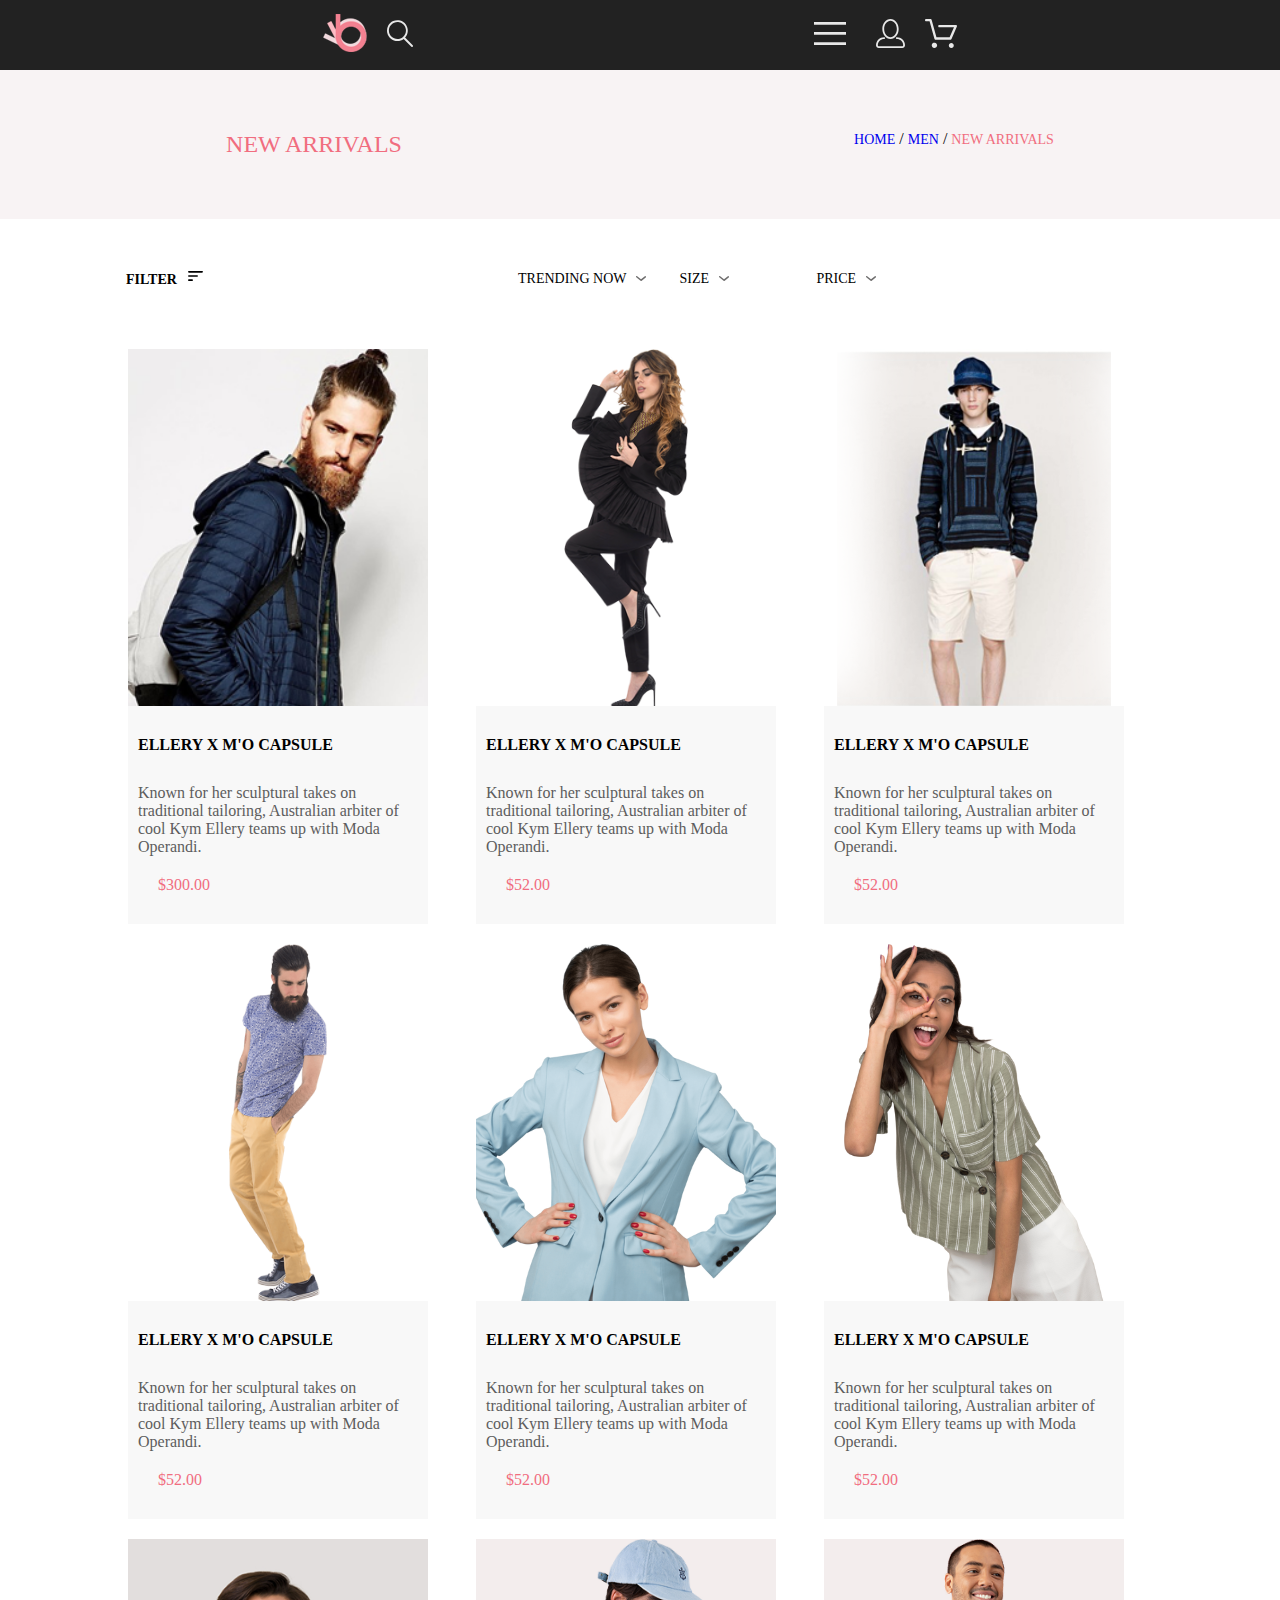
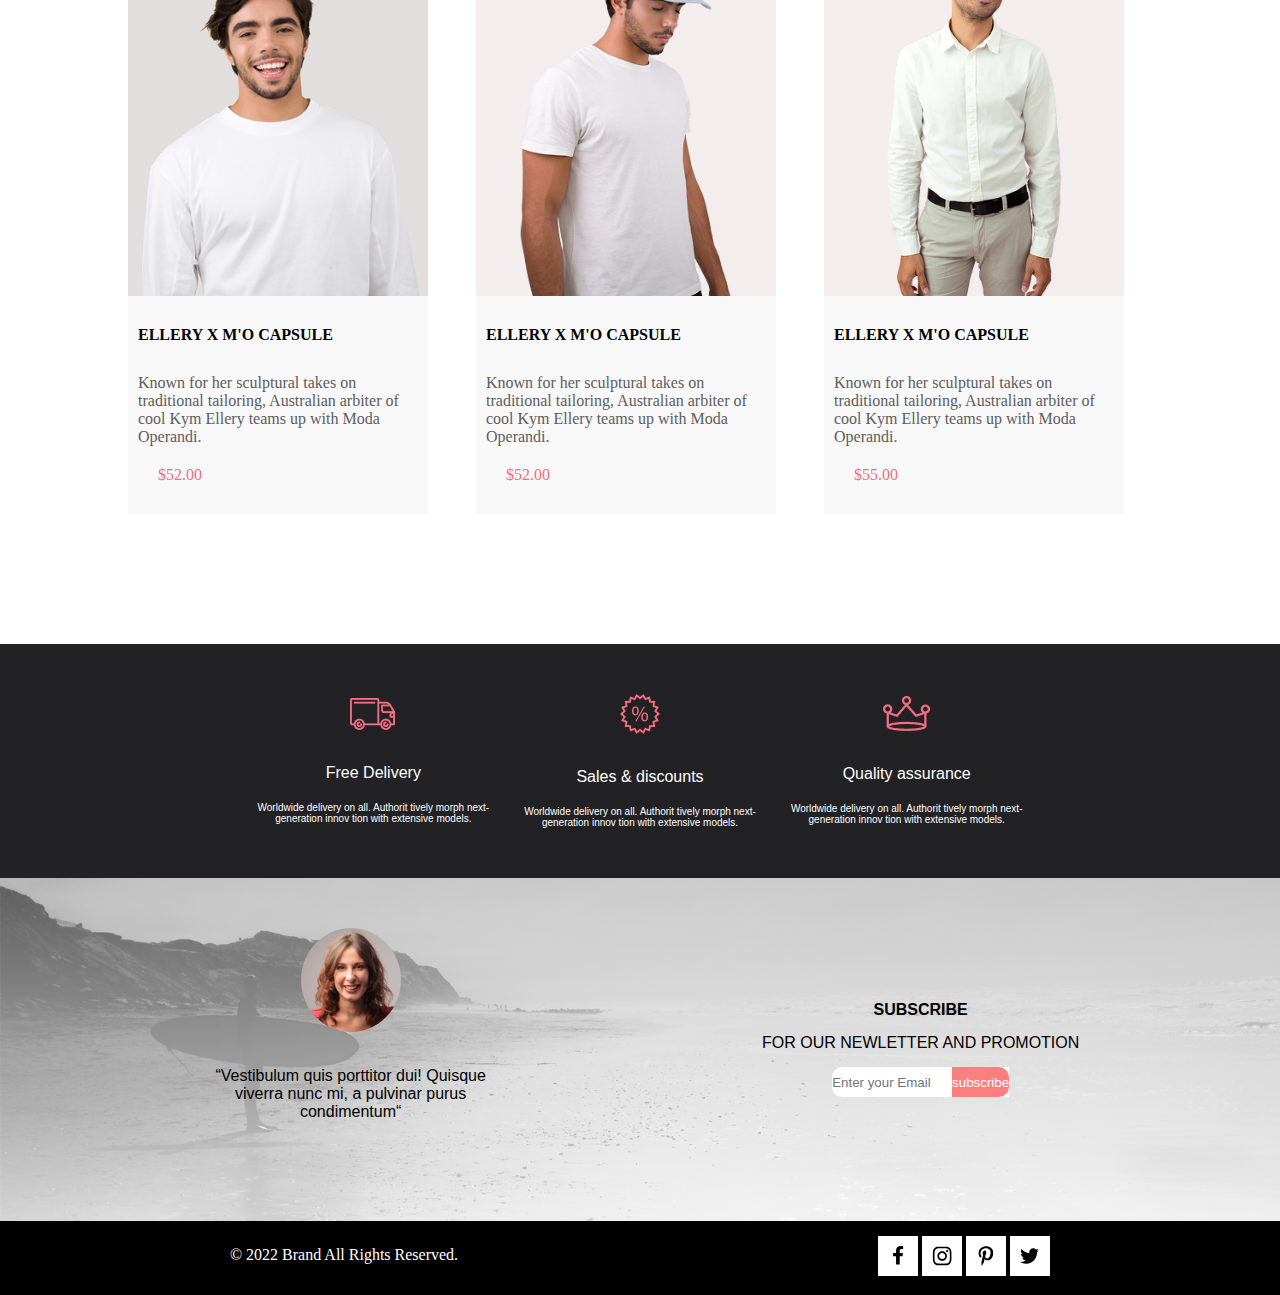
==== kategori.html @ 99291d5a "структурирование + 2 страница" ====
<!DOCTYPE html>
<html lang="en">

<head>
    <meta charset="UTF-8">
    <meta name="viewport" content="width=device-width, initial-scale=1.0">
    <title>kategori</title>
    <link rel="stylesheet" href="./css/kategori.css">
    <link rel="stylesheet" href="./css/style3.css">

</head>

<body>
    <!--  -->
    <header class="header center">
    </header>

    <div class="meny center">
        <div class="meny_left">
            <a href="#"><img src="./img/meny/0.1.png" alt="logotip"></a>
            <a href="#"><img src="./svg/search.svg" alt="search"></a>
        </div>


        <div class="meny_right">
            <!-- выпадающее меню -->
            <button class="dropdown-btn"><img src="./svg/3 -.svg" alt="Меню"></button>
            <div class="dropdown-content">
                <nav class="navbar">
                    <ul class="navbar_nav">
                        <li class="title_nav">MENU</li>
                        <li class="kategori_nav">MAN <ul>
                                <li class="nav_item"><a href="#">Accessories</a></li>
                                <li class="nav_item"><a href="#">Bags</a></li>
                                <li class="nav_item"><a href="#">Denim</a></li>
                                <li class="nav_item"><a href="#">T-Shirts</a></li>
                            </ul>
                        </li>
                        <li class="kategori_nav">WOMAN <ul>
                                <li class="nav_item"><a href="#">Accessories</a></li>
                                <li class="nav_item"><a href="#">Jackets & Coats</a></li>
                                <li class="nav_item"><a href="#">Polos</a></li>
                                <li class="nav_item"><a href="#">T-Shirts</a></li>
                                <li class="nav_item"><a href="#">Shirts</a></li>
                            </ul>
                        </li>
                        <li class="kategori_nav">KIDS <ul>
                                <li class="nav_item"><a href="#">Accessories</a></li>
                                <li class="nav_item"><a href="#">Jackets & Coats</a></li>
                                <li class="nav_item"><a href="#">Polos</a></li>
                                <li class="nav_item"><a href="#">T-Shirts</a></li>
                                <li class="nav_item"><a href="#">Bags</a></li>
                            </ul>
                        </li>
                    </ul>
                </nav>
            </div> <!-- -->
            <a class="tel_hide" href="#"><img src="./svg/man.svg" alt="Man"></a>
            <a class="tel_hide num_sale" href="#"><img src="./svg/kassa.svg" alt="Kassa"></a>
        </div>
    </div>

    <!-- MENY -->
    <!-- head_ -->
    <div class="top-head">
        <h2 class="top-head_heading">NEW ARRIVALS</h2>
        <nav class="bredcrumbs">
            <a href="./index.html" class="bredcrumbs_link">HOME</a><span> /</span>
            <a href="#" class="bredcrumbs_link">MEN</a><span> /</span>
            <a href="#" class="bredcrumbs_link bredcrumbs_link_site ">NEW ARRIVALS</a>
        </nav>
    </div>

    <!--  -->


    <main>
        <article>
            <div class="filter_sort center">
                <details class="filter">
                    <summary class="filter_summary"><span class="filter_heading">FILTER</span> <svg width="15"
                            height="10" viewBox="0 0 15 10" fill="none" xmlns="http://www.w3.org/2000/svg">
                            <path
                                d="M0.833333 10H4.16667C4.625 10 5 9.625 5 9.16667C5 8.70833 4.625 8.33333 4.16667 8.33333H0.833333C0.375 8.33333 0 8.70833 0 9.16667C0 9.625 0.375 10 0.833333 10ZM0 0.833333C0 1.29167 0.375 1.66667 0.833333 1.66667H14.1667C14.625 1.66667 15 1.29167 15 0.833333C15 0.375 14.625 0 14.1667 0H0.833333C0.375 0 0 0.375 0 0.833333ZM0.833333 5.83333H9.16667C9.625 5.83333 10 5.45833 10 5C10 4.54167 9.625 4.16667 9.16667 4.16667H0.833333C0.375 4.16667 0 4.54167 0 5C0 5.45833 0.375 5.83333 0.833333 5.83333Z"
                                fill="#000000" />
                        </svg>
                    </summary>
                    <div class="filter_content">
                        <details open class="filter_item">
                            <summary open class="filter_head">CATEGORY</summary>
                            <div class="filter_link-box">
                                <a href="#" class="filter_link">Accessories</a>
                                <a href="#" class="filter_link">Bags</a>
                                <a href="#" class="filter_link">Denim</a>
                                <a href="#" class="filter_link">Hoodies & Sweatshirts</a>
                                <a href="#" class="filter_link">Jackets & Coats</a>
                                <a href="#" class="filter_link">Polos</a>
                                <a href="#" class="filter_link">Shirts</a>
                                <a href="#" class="filter_link">Shoes</a>
                                <a href="#" class="filter_link">Sweaters & Knits</a>
                                <a href="#" class="filter_link">T-Shirts</a>
                                <a href="#" class="filter_link">Tanks</a>
                            </div>


                        </details>
                        <details class="filter_item">
                            <summary class="filter_head">BRAND</summary>
                            <div class="filter_link-box">
                                <a href="#" class="filter_link">Accessories</a>
                                <a href="#" class="filter_link">Bags</a>
                                <a href="#" class="filter_link">Denim</a>
                                <a href="#" class="filter_link">Hoodies & Sweatshirts</a>
                                <a href="#" class="filter_link">Jackets & Coats</a>
                                <a href="#" class="filter_link">Polos</a>
                                <a href="#" class="filter_link">Shirts</a>
                                <a href="#" class="filter_link">Shoes</a>
                                <a href="#" class="filter_link">Sweaters & Knits</a>
                                <a href="#" class="filter_link">T-Shirts</a>
                                <a href="#" class="filter_link">Tanks</a>
                            </div>


                        </details>


                        <details class="filter_item">
                            <summary class="filter_head">DESIGNER</summary>
                            <div class="filter_link-box">
                                <a href="#" class="filter_link">Accessories</a>
                                <a href="#" class="filter_link">Bags</a>
                                <a href="#" class="filter_link">Denim</a>
                                <a href="#" class="filter_link">Hoodies & Sweatshirts</a>
                                <a href="#" class="filter_link">Jackets & Coats</a>
                                <a href="#" class="filter_link">Polos</a>
                                <a href="#" class="filter_link">Shirts</a>
                                <a href="#" class="filter_link">Shoes</a>
                                <a href="#" class="filter_link">Sweaters & Knits</a>
                                <a href="#" class="filter_link">T-Shirts</a>
                                <a href="#" class="filter_link">Tanks</a>
                            </div>


                        </details>
                </details> 
           
                <details class="sort">
                    <summary class="sort_summary"><span class="sort_heading">TRENDING NOW </span><svg width="11" height="5" viewBox="0 0 11 5" fill="none"
                            xmlns="http://www.w3.org/2000/svg">
                            <path
                                d="M5.00214 5.00214C4.83521 5.00247 4.67343 4.94433 4.54488 4.83782L0.258102 1.2655C0.112196 1.14422 0.0204417 0.969958 0.00302325 0.781035C-0.0143952 0.592112 0.0439493 0.404007 0.165221 0.258101C0.286493 0.112196 0.460759 0.0204417 0.649682 0.00302327C0.838605 -0.0143952 1.02671 0.043949 1.17262 0.165221L5.00214 3.36602L8.83167 0.279536C8.90475 0.220188 8.98884 0.175869 9.0791 0.149125C9.16937 0.122382 9.26403 0.113741 9.35764 0.1237C9.45126 0.133659 9.54198 0.162021 9.6246 0.207156C9.70722 0.252292 9.7801 0.313311 9.83906 0.386705C9.90449 0.460167 9.95405 0.546351 9.98462 0.639855C10.0152 0.733359 10.0261 0.83217 10.0167 0.930097C10.0073 1.02802 9.97784 1.12296 9.93005 1.20895C9.88227 1.29494 9.81723 1.37013 9.73904 1.42982L5.45225 4.88068C5.32002 4.97036 5.16154 5.01312 5.00214 5.00214Z"
                                fill="#6F6E6E" />
                        </svg>
                    </summary>
                </details>
            
            
                <details class="sort size_block">
                    <summary class="sort_summary"><span class="sort_heading">SIZE </span><svg width="11" height="5" viewBox="0 0 11 5" fill="none"
                            xmlns="http://www.w3.org/2000/svg">
                            <path
                                d="M5.00214 5.00214C4.83521 5.00247 4.67343 4.94433 4.54488 4.83782L0.258102 1.2655C0.112196 1.14422 0.0204417 0.969958 0.00302325 0.781035C-0.0143952 0.592112 0.0439493 0.404007 0.165221 0.258101C0.286493 0.112196 0.460759 0.0204417 0.649682 0.00302327C0.838605 -0.0143952 1.02671 0.043949 1.17262 0.165221L5.00214 3.36602L8.83167 0.279536C8.90475 0.220188 8.98884 0.175869 9.0791 0.149125C9.16937 0.122382 9.26403 0.113741 9.35764 0.1237C9.45126 0.133659 9.54198 0.162021 9.6246 0.207156C9.70722 0.252292 9.7801 0.313311 9.83906 0.386705C9.90449 0.460167 9.95405 0.546351 9.98462 0.639855C10.0152 0.733359 10.0261 0.83217 10.0167 0.930097C10.0073 1.02802 9.97784 1.12296 9.93005 1.20895C9.88227 1.29494 9.81723 1.37013 9.73904 1.42982L5.45225 4.88068C5.32002 4.97036 5.16154 5.01312 5.00214 5.00214Z"
                                fill="#6F6E6E" />
                        </svg>
                    </summary>
                    <div class="sort_box_size">
                         <div class="sort_check">
                            <input id="sort_check1" type="checkbox"><label class="sort_label" for="sort_check1">XS</label>
                            <input id="sort_check2" type="checkbox"><label class="sort_label" for="sort_check2">S</label>
                            <input id="sort_check3" type="checkbox"><label class="sort_label" for="sort_check3">M</label>
                            <input id="sort_check4" type="checkbox"><label class="sort_label" for="sort_check4">L</label>
                         </div>
                    </div>
                </details>
           
            
                <details class="sort">
                    <summary class="sort_summary"><span class="sort_heading">PRICE </span><svg width="11" height="5" viewBox="0 0 11 5" fill="none"
                            xmlns="http://www.w3.org/2000/svg">
                            <path
                                d="M5.00214 5.00214C4.83521 5.00247 4.67343 4.94433 4.54488 4.83782L0.258102 1.2655C0.112196 1.14422 0.0204417 0.969958 0.00302325 0.781035C-0.0143952 0.592112 0.0439493 0.404007 0.165221 0.258101C0.286493 0.112196 0.460759 0.0204417 0.649682 0.00302327C0.838605 -0.0143952 1.02671 0.043949 1.17262 0.165221L5.00214 3.36602L8.83167 0.279536C8.90475 0.220188 8.98884 0.175869 9.0791 0.149125C9.16937 0.122382 9.26403 0.113741 9.35764 0.1237C9.45126 0.133659 9.54198 0.162021 9.6246 0.207156C9.70722 0.252292 9.7801 0.313311 9.83906 0.386705C9.90449 0.460167 9.95405 0.546351 9.98462 0.639855C10.0152 0.733359 10.0261 0.83217 10.0167 0.930097C10.0073 1.02802 9.97784 1.12296 9.93005 1.20895C9.88227 1.29494 9.81723 1.37013 9.73904 1.42982L5.45225 4.88068C5.32002 4.97036 5.16154 5.01312 5.00214 5.00214Z"
                                fill="#6F6E6E" />
                        </svg>
                    </summary>
                </details>
              
            </div>
            
            </div>

       


        </article>





        <article>
            <div class="cart-box center"></div>
        </article>

    </main>







    <!-- bot -->

    <footer>


        <!-- бот преимущества  -->
        <div class="background_bot center">
            <div class="bot_prior">
                <div class="pror_3stick">
                    <img src="./svg_bot/car.png" alt="car">
                    <p class="bot_title">Free Delivery</p>
                    <p class="bot_under_title">Worldwide delivery on all. Authorit tively morph
                        next-generation innov tion with extensive models.</p>
                </div>

                <div class="pror_3stick">
                    <img src="./svg_bot/ex_sale.png" alt="car">
                    <p class="bot_title">Sales & discounts</p>
                    <p class="bot_under_title">Worldwide delivery on all. Authorit tively morph
                        next-generation innov tion with extensive models.</p>
                </div>

                <div class="pror_3stick">
                    <img src="./svg_bot/king.png" alt="car">
                    <p class="bot_title">Quality assurance</p>
                    <p class="bot_under_title">Worldwide delivery on all. Authorit tively
                        morph next-generation innov tion with extensive models.</p>
                </div>
            </div>
        </div>
        <!--  -->
        <div class="background center ">

            <div class="background_komment">
                <img src="./bot_komments/komments.png" alt="women_kom">
                <p class="background_komment_p">“Vestibulum quis porttitor dui! Quisque viverra nunc mi, a pulvinar
                    purus condimentum“</p>
            </div>
            <div class="subscribe">
                <p class="subscribe_title"><strong>SUBSCRIBE</strong> </p>
                <p>FOR OUR NEWLETTER AND PROMOTION</p>
                <div class="subscribe_email">
                    <input type="email" class="subscribe_email_input" placeholder="Enter your Email">
                    <button class="subscribe_button">subscribe</button>
                </div>
            </div>


        </div>

        <div class="messenger center">
            <div class="text_messenger">© 2022 Brand All Rights Reserved.</div>
            <div class="ico">
                <svg width="20" height="20" viewBox="0 0 11 16" fill="none" xmlns="http://www.w3.org/2000/svg">
                    <path
                        d="M9.08836 8.28L9.50686 5.61602H6.89022V3.88729C6.89022 3.15847 7.25574 2.44806 8.42765 2.44806H9.61722V0.179975C9.61722 0.179975 8.53772 0 7.50561 0C5.35073 0 3.9422 1.27593 3.9422 3.5857V5.61602H1.54688V8.28H3.9422V14.72H6.89022V8.28H9.08836Z"
                        fill="black" />
                </svg>
                <svg width="20" height="20" viewBox="0 0 16 15" fill="none" xmlns="http://www.w3.org/2000/svg">
                    <path
                        d="M8.13677 3.68162C6.02163 3.68162 4.31555 5.38494 4.31555 7.49666C4.31555 9.60838 6.02163 11.3117 8.13677 11.3117C10.2519 11.3117 11.958 9.60838 11.958 7.49666C11.958 5.38494 10.2519 3.68162 8.13677 3.68162ZM8.13677 9.97693C6.76991 9.97693 5.65248 8.86463 5.65248 7.49666C5.65248 6.12869 6.76658 5.01639 8.13677 5.01639C9.50695 5.01639 10.6211 6.12869 10.6211 7.49666C10.6211 8.86463 9.50363 9.97693 8.13677 9.97693ZM13.0056 3.52557C13.0056 4.02029 12.6065 4.41541 12.1143 4.41541C11.6188 4.41541 11.223 4.01697 11.223 3.52557C11.223 3.03416 11.6221 2.63572 12.1143 2.63572C12.6065 2.63572 13.0056 3.03416 13.0056 3.52557ZM15.5364 4.42869C15.4799 3.2367 15.2072 2.18084 14.3325 1.31092C13.4612 0.440997 12.4036 0.168732 11.2097 0.108966C9.9792 0.0392395 6.29101 0.0392395 5.0605 0.108966C3.8699 0.165411 2.81233 0.437677 1.93768 1.3076C1.06302 2.17752 0.793639 3.23338 0.733776 4.42537C0.663937 5.65389 0.663937 9.33611 0.733776 10.5646C0.790313 11.7566 1.06302 12.8125 1.93768 13.6824C2.81233 14.5523 3.86658 14.8246 5.0605 14.8844C6.29101 14.9541 9.9792 14.9541 11.2097 14.8844C12.4036 14.8279 13.4612 14.5556 14.3325 13.6824C15.2039 12.8125 15.4766 11.7566 15.5364 10.5646C15.6063 9.33611 15.6063 5.65721 15.5364 4.42869ZM13.9468 11.8828C13.6874 12.5336 13.1852 13.0349 12.53 13.2972C11.5489 13.6857 9.22094 13.5961 8.13677 13.5961C7.05259 13.5961 4.72128 13.6824 3.74353 13.2972C3.09169 13.0383 2.58951 12.5369 2.32678 11.8828C1.93768 10.9033 2.02747 8.57908 2.02747 7.49666C2.02747 6.41424 1.941 4.0867 2.32678 3.11053C2.58619 2.45975 3.08837 1.95838 3.74353 1.69608C4.72461 1.3076 7.05259 1.39725 8.13677 1.39725C9.22094 1.39725 11.5523 1.31092 12.53 1.69608C13.1818 1.95506 13.684 2.45643 13.9468 3.11053C14.3359 4.09002 14.2461 6.41424 14.2461 7.49666C14.2461 8.57908 14.3359 10.9066 13.9468 11.8828Z"
                        fill="black" />
                </svg>
                <svg width="20" height="20" viewBox="0 0 13 16" fill="none" xmlns="http://www.w3.org/2000/svg">
                    <g clip-path="url(#clip0_190_1618)">
                        <path
                            d="M6.7402 0.203125C3.55552 0.203125 0.408081 2.34063 0.408081 5.8C0.408081 8 1.63726 9.25 2.38221 9.25C2.68951 9.25 2.86643 8.3875 2.86643 8.14375C2.86643 7.85313 2.13079 7.23438 2.13079 6.025C2.13079 3.5125 4.03043 1.73125 6.48878 1.73125C8.60259 1.73125 10.167 2.94062 10.167 5.1625C10.167 6.82187 9.50585 9.93437 7.3641 9.93437C6.59121 9.93437 5.93006 9.37187 5.93006 8.56563C5.93006 7.38438 6.74951 6.24062 6.74951 5.02187C6.74951 2.95312 3.83487 3.32812 3.83487 5.82812C3.83487 6.35313 3.90006 6.93437 4.13286 7.4125C3.70451 9.26875 2.82919 12.0344 2.82919 13.9469C2.82919 14.5375 2.91299 15.1188 2.96886 15.7094C3.0744 15.8281 3.02163 15.8156 3.18304 15.7563C4.74744 13.6 4.69157 13.1781 5.39928 10.3562C5.78107 11.0875 6.76814 11.4812 7.55034 11.4812C10.8468 11.4812 12.3274 8.24688 12.3274 5.33125C12.3274 2.22813 9.66415 0.203125 6.7402 0.203125Z"
                            fill="black" />
                    </g>
                    <defs>
                        <clipPath id="clip0_190_1618">
                            <rect width="11.9193" height="16" fill="white" transform="translate(0.408081)" />
                        </clipPath>
                    </defs>
                </svg>
                <svg width="20" height="20" viewBox="0 0 17 14" fill="none" xmlns="http://www.w3.org/2000/svg">
                    <path
                        d="M14.4181 3.74107C14.4281 3.88319 14.4281 4.02535 14.4281 4.16747C14.4281 8.50247 11.1509 13.4974 5.16096 13.4974C3.31558 13.4974 1.60132 12.9593 0.159302 12.0253C0.421495 12.0558 0.673569 12.0659 0.94585 12.0659C2.46851 12.0659 3.8702 11.5482 4.98953 10.6649C3.5576 10.6345 2.3576 9.69032 1.94415 8.39081C2.14585 8.42125 2.34751 8.44156 2.5593 8.44156C2.85172 8.44156 3.14418 8.40094 3.41643 8.32991C1.92401 8.02531 0.80465 6.70553 0.80465 5.11163V5.07103C1.23825 5.31469 1.74249 5.46697 2.2769 5.48725C1.39959 4.89841 0.824826 3.89335 0.824826 2.75628C0.824826 2.14716 0.98614 1.58878 1.26851 1.10147C2.87187 3.09131 5.28195 4.39078 7.98443 4.53294C7.93403 4.28928 7.90376 4.0355 7.90376 3.78169C7.90376 1.97457 9.35586 0.502502 11.1609 0.502502C12.0987 0.502502 12.9457 0.89844 13.5407 1.53803C14.2768 1.39591 14.9827 1.12178 15.6079 0.746159C15.3659 1.5076 14.8516 2.14719 14.176 2.55325C14.8315 2.48222 15.4668 2.29944 16.0516 2.04566C15.608 2.69538 15.0533 3.27403 14.4181 3.74107Z"
                        fill="black" />
                </svg>




            </div>

        </div>
    </footer>

    <script src="./js/first_side/meny.js"></script>
    <script src="./js/third_side/data_for_side.js"></script>
    <script src="./js/first_side/main.js"></script>
</body>

</html>
---- css/kategori.css ----
summary {
  list-style-type: none; /* Firefox */
}

summary::-webkit-details-marker {
  display: none; /* Chrome */
}

.filter_sort {
  left: 40px;
  padding-top: 39px;
  position: absolute;
  box-sizing: border-box;
  display: flex;
}

.filter {
  position: relative;
  padding: 13px 16px 16px;
  width: 360px;
}
.filter_summary {
  display: flex;
  align-content: center;
  gap: 11px;
}
.filter_heading {
  color: 0;
  font-weight: 600;
  font-size: 14px;
  line-height: 17px;
}
.filter[open] {
  background: white;
  box-shadow: 6px 4px 35px 0px rgba(0, 0, 0, 0.21);
}
.filter[open] path {
  fill: #F16D7F;
}
.filter[open] .filter_heading {
  color: #F16D7F;
}
.filter_item {
  margin-top: 16px;
}
.filter_item[open] .filter_head {
  color: #F16D7F;
}
.filter_head {
  color: rgb(111, 110, 110);
  font-weight: 400;
  font-size: 14px;
  line-height: 17px;
  padding: 8px 11px 11px 11px;
  border-bottom: 1px solid rgb(235, 235, 235);
  border-left: 5px solid #F16D7F;
}
.filter_link {
  font-weight: 400;
  font-size: 14px;
  line-height: 17px;
  color: rgb(111, 110, 110);
}
.filter_link:hover {
  color: #F16D7F;
}
.filter_link-box {
  padding: 24px 16px;
  display: flex;
  flex-direction: column;
  gap: 11px;
}

.sort {
  position: relative;
  padding: 12px 16px 16px;
  width: auto;
}
.sort_heading {
  font-weight: 400;
  font-size: 14px;
  line-height: 17px;
}
.sort_summary {
  display: flex;
  align-items: center;
  gap: 10px;
}
.sort[open] .sort_box_size {
  background: white;
  box-shadow: 6px 4px 35px 0px rgba(0, 0, 0, 0.21);
}
.sort[open] path {
  fill: #F16D7F;
}
.sort[open] .sort_heading {
  color: #F16D7F;
}
.sort_box_size {
  left: 3px;
  position: absolute;
  align-items: center;
  height: 103px;
  width: 73px;
}
.sort_check {
  margin: 18px;
  align-items: center;
}
.sort_label {
  padding-left: 3px;
}

.size_block {
  width: 105px;
}/*# sourceMappingURL=kategori.css.map */
---- css/style3.css ----
@charset "UTF-8";
* {
  padding: 0;
  margin: 0;
  text-decoration: none;
}

.center {
  padding-left: calc(50% - 570px);
  padding-right: calc(50% - 570px);
}

.meny {
  background: rgb(34, 34, 34);
  height: 50px;
  position: center;
  display: flex;
  justify-content: space-around;
  padding: 10px 10% 10px 10%;
  align-items: center;
  z-index: 1000;
}
.meny_left {
  display: flex;
  align-items: center;
  gap: 20px;
}
.meny_right {
  display: flex;
  align-items: center;
  gap: 20px;
}

.dropdown-btn {
  background-color: rgb(34, 34, 34);
  color: white;
  padding: 10px;
  border: none;
  cursor: pointer;
}

.dropdown-content {
  display: none;
  position: absolute;
  top: calc(6% + 10px);
  background-color: #ffffff;
  min-width: 200px;
  box-shadow: 0px 8px 16px 0px rgba(0, 0, 0, 0.2);
  z-index: 1;
}

.dropdown-content nav {
  display: flex;
  flex-direction: column;
}

.dropdown-content a {
  color: rgb(111, 110, 110);
  padding: 12px 16px;
  text-decoration: none;
  display: block;
}

.dropdown-content a:hover {
  background-color: #d4d4d4;
}

/* Показ меню при добавлении класса show */
.dropdown-content.show {
  display: block;
}

.kategori_nav {
  color: rgb(241, 109, 127);
  padding: 5px 32px;
}

ul {
  list-style-type: none;
}

.title_nav {
  padding-left: 32px;
  padding-bottom: 10px;
}

/* MEny------------------------------------------------------------------------- */
.top-head {
  padding-top: 60px;
  padding-bottom: 60px;
  background-color: #F8F3F4;
  display: flex;
  justify-content: space-around;
  align-content: center;
}
.top-head_heading {
  font-size: 24px;
  font-weight: 400;
  line-height: 28.8px;
  color: #F16D7F;
}

.bredcrumbs_link {
  font-size: 14px;
  font-weight: 300;
  line-height: 16.8px;
}

.bredcrumbs_link_site {
  color: #F16D7F;
}

/* Slideshow container */
.slideshow-container {
  border: 1px solid #EAEAEA;
  background-color: #F7F7F7;
  height: 780px;
  position: relative;
}

/* Hide the images by default */
.mySlides {
  display: flex;
  justify-content: center;
  height: 700px;
  display: none;
}

/* Next & previous buttons */
.prev {
  left: 0;
  border-radius: 0 3px 3px 0;
  cursor: pointer;
  position: absolute;
  width: auto;
  margin-top: -350px;
  padding: 16px;
  color: rgb(168, 166, 166);
  font-weight: bold;
  font-size: 18px;
  transition: 0.6s ease;
  -webkit-user-select: none;
     -moz-user-select: none;
          user-select: none;
}

/* Position the "next button" to the right */
.next {
  cursor: pointer;
  position: absolute;
  width: auto;
  margin-top: -350px;
  padding: 16px;
  color: rgb(168, 166, 166);
  font-weight: bold;
  font-size: 18px;
  transition: 0.6s ease;
  -webkit-user-select: none;
     -moz-user-select: none;
          user-select: none;
  right: 0;
  border-radius: 3px 0 0 3px;
}

/* On hover, add a black background color with a little bit see-through */
.prev:hover,
.next:hover {
  background-color: rgba(0, 0, 0, 0.8);
  color: #F16D7F;
}

.fade {
  -webkit-animation-name: fade;
  -webkit-animation-duration: 1.5s;
  animation-name: fade;
  animation-duration: 1.5s;
}
@keyframes fade {
  from {
    opacity: 0.4;
  }
  to {
    opacity: 1;
  }
}
.info {
  position: relative;
  margin-top: -80px;
  background: rgb(255, 255, 255);
  background-clip: content-box;
}
.info_block {
  border: 1px solid #EAEAEA;
  height: 600px;
}
.info_block_headInfo {
  padding-top: 64px;
  color: #F16D7F;
  font-size: 14px;
  text-align: center;
  padding-bottom: 15px;
}
.info_block_line {
  border: 2px solid #F16D7F;
  width: 63px;
  margin: auto;
}
.info_block_headInfo2 {
  padding-top: 15px;
  font-size: 18px;
  text-align: center;
}
.info_block_headInfo3 {
  margin: auto;
  max-width: 555px;
  padding-top: 50px;
  font-size: 14px;
  text-align: center;
  color: #5E5E5E;
}
.info_block_headPrice {
  padding-top: 32px;
  padding-bottom: 65px;
  text-align: center;
  color: #F16D7F;
  font-size: 24px;
}
.info_block_searchSpecial {
  padding-top: 50px;
  display: flex;
  justify-content: center;
  gap: 30px;
  padding-bottom: 40px;
}
.info_block_searchSpecial_button {
  border: none;
  background-color: white;
}
.info_block_shopButton {
  margin: auto;
  display: flex;
  flex-wrap: wrap;
  align-content: center;
  justify-content: space-evenly;
  border: solid 1px #F16D7F;
  width: 200px;
  height: 50px;
  text-align: center;
  transition: 0.5s;
}
.info_block_shopButton:hover {
  background-color: #F16D7F;
}

.cart-box {
  padding-top: 130px;
  padding-bottom: 130px;
  max-width: 1024px;
  margin: 0 auto;
  display: grid;
  grid-template-rows: auto auto;
  grid-template-columns: repeat(3, 1fr);
  /* Три колонки равной ширины */
  gap: 20px;
  justify-content: center;
  -o-object-fit: contain;
     object-fit: contain;
}

.bodyContent {
  z-index: -1;
  display: flex;
  align-content: space-between;
  flex-wrap: wrap;
  overflow: hidden;
  width: 300px;
  position: relative;
  /* Добавлено для позиционирования кнопки */
}

.image_container {
  height: 360px;
  margin: 0 auto;
  overflow: hidden;
  position: relative;
  display: flex;
  justify-content: center;
}

.item__content {
  padding: 10px;
  background-color: #F8F8F8;
  margin-top: -3px;
  position: relative;
}
.item__content_text {
  padding-top: 20px;
}
.item__content_text2 {
  padding-top: 30px;
  color: #5D5D5D;
}
.item__content_price {
  padding-left: 20px;
  padding-bottom: 20px;
  padding-top: 20px;
  color: #F16D7F;
}

.add-cart {
  padding: 64px;
}

.item {
  padding-top: 2px;
  height: 360px;
  width: 650px;
  box-shadow: 17px 19px 24px rgba(0, 0, 0, 0.13);
  display: flex;
  overflow: hidden;
}

.img___sale {
  -o-object-fit: cover;
     object-fit: cover;
  max-height: 100%;
}

.overley {
  position: absolute;
  top: 0;
  left: 0;
  width: 100%;
  height: 77%;
  background-color: rgba(0, 0, 0, 0.5);
  /* Полупрозрачный черный цвет */
  display: flex;
  justify-content: center;
  align-items: center;
  opacity: 0;
  transition: opacity 0.3s ease;
}

.overley:hover {
  opacity: 1;
}

.imgPay {
  max-width: 100%;
  max-height: 100%;
  -o-object-fit: contain;
     object-fit: contain;
  -o-object-position: center;
     object-position: center;
  width: 1200px;
  margin: auto;
}

.item_content {
  padding-left: 22px;
  padding-top: 20px;
  background-color: white;
}

.item_heading {
  width: 262px;
  font-style: normal;
  font-weight: 400;
  font-size: 24px;
  line-height: 29px;
  color: black;
  margin-bottom: 42px;
}

.item_text {
  font-style: normal;
  font-weight: 400;
  font-size: 22px;
  line-height: 26px;
  color: #575757;
  margin-bottom: 6px;
}

.item_input {
  width: 44px;
  height: 24.95px;
  border: 1px solid #EAEAEA;
  text-align: center;
  padding-left: 8px;
  box-sizing: border-box;
  font-family: "Lato";
  font-style: normal;
  font-weight: 400;
  font-size: 22px;
  line-height: 22px;
  color: #656565;
  margin-left: 24px;
}

.item_prColor {
  color: #F16D7F;
}

.buttonRem {
  width: 44px;
  height: 44px;
  background-color: white;
  border: #EAEAEA;
  font-size: 20px;
  padding: 10px 20px;
}

/* Стили для кнопки */
.button {
  position: absolute;
  top: 40%;
  left: 50%;
  transform: translate(-50%, -50%);
  display: flex;
  padding: 10px 20px;
  background-color: rgba(87, 87, 87, 0);
  color: white;
  border: 1px solid white;
  border-radius: 5px;
  cursor: pointer;
  transition: opacity 0.3s;
}

.bodyContent:hover .button {
  display: block;
}

.background_bot {
  background: rgb(34, 34, 36);
  padding-bottom: 50px;
  padding-top: 50px;
}

.bot_prior {
  margin: auto;
  max-width: 780px;
  /* height: 300px; */
  text-align: center;
  display: flex;
  gap: 20px;
}

.pror_3stick {
  margin: auto;
  width: 360px;
  gap: 20px;
}

.bot_title {
  margin-top: 30px;
  padding-bottom: 20px;
  color: white;
  font-family: Arial, sans-serif;
}

.bot_under_title {
  color: white;
  font-family: Arial, sans-serif;
  font-size: 10px;
}

.background {
  background: linear-gradient(rgba(170, 170, 170, 0.5), rgba(255, 255, 255, 0.808)), url(../img/bot/4.2.png);
  /* background-image: url(../img/bot/4.2.png) ; */
  background-size: cover;
  background-position: center;
  display: flex;
  justify-content: space-around;
  font-family: Arial, sans-serif;
  padding-top: 50px;
  padding-bottom: 50px;
}
.background_komment img {
  display: block;
  margin: auto;
  border-radius: 50%;
  max-width: 100px;
}
.background_komment {
  margin: auto;
  display: flex;
  align-items: center;
  flex-direction: column;
  justify-content: center;
  gap: 15px;
  padding-bottom: 50px;
}
.background_komment_p {
  margin: auto;
  padding-top: 20px;
  max-width: 300px;
  text-align: center;
  font-size: 16px;
}

.subscribe {
  margin: auto;
  display: flex;
  align-items: center;
  flex-direction: column;
  justify-content: center;
  gap: 15px;
}
.subscribe_email {
  position: relative;
}
.subscribe_email_input {
  border: none;
  max-width: 250px;
  height: 30px;
  border-top-left-radius: 10px;
  border-bottom-left-radius: 10px;
}
.subscribe_button {
  border-top-right-radius: 10px;
  border-bottom-right-radius: 10px;
  border: none;
  position: absolute;
  top: 0;
  right: 0;
  bottom: 0;
  background-color: #fc7f7f;
  color: white;
  /* letter-spacing: 2px; */
  cursor: pointer;
}
.subscribe_button:hover {
  transition: 0.3s;
  background-color: #ac5b5b;
}

.messenger {
  padding: 15px 20px 15px 20px;
  background: black;
  color: white;
  display: flex;
  align-content: center;
  justify-content: space-around;
}

.text_messenger {
  padding-top: 10px;
}

.ico svg {
  padding: 10px;
  background: white;
  transition: background-color 0.3s ease;
}

.ico svg:hover {
  background-color: rgb(241, 109, 127);
}/*# sourceMappingURL=style3.css.map */
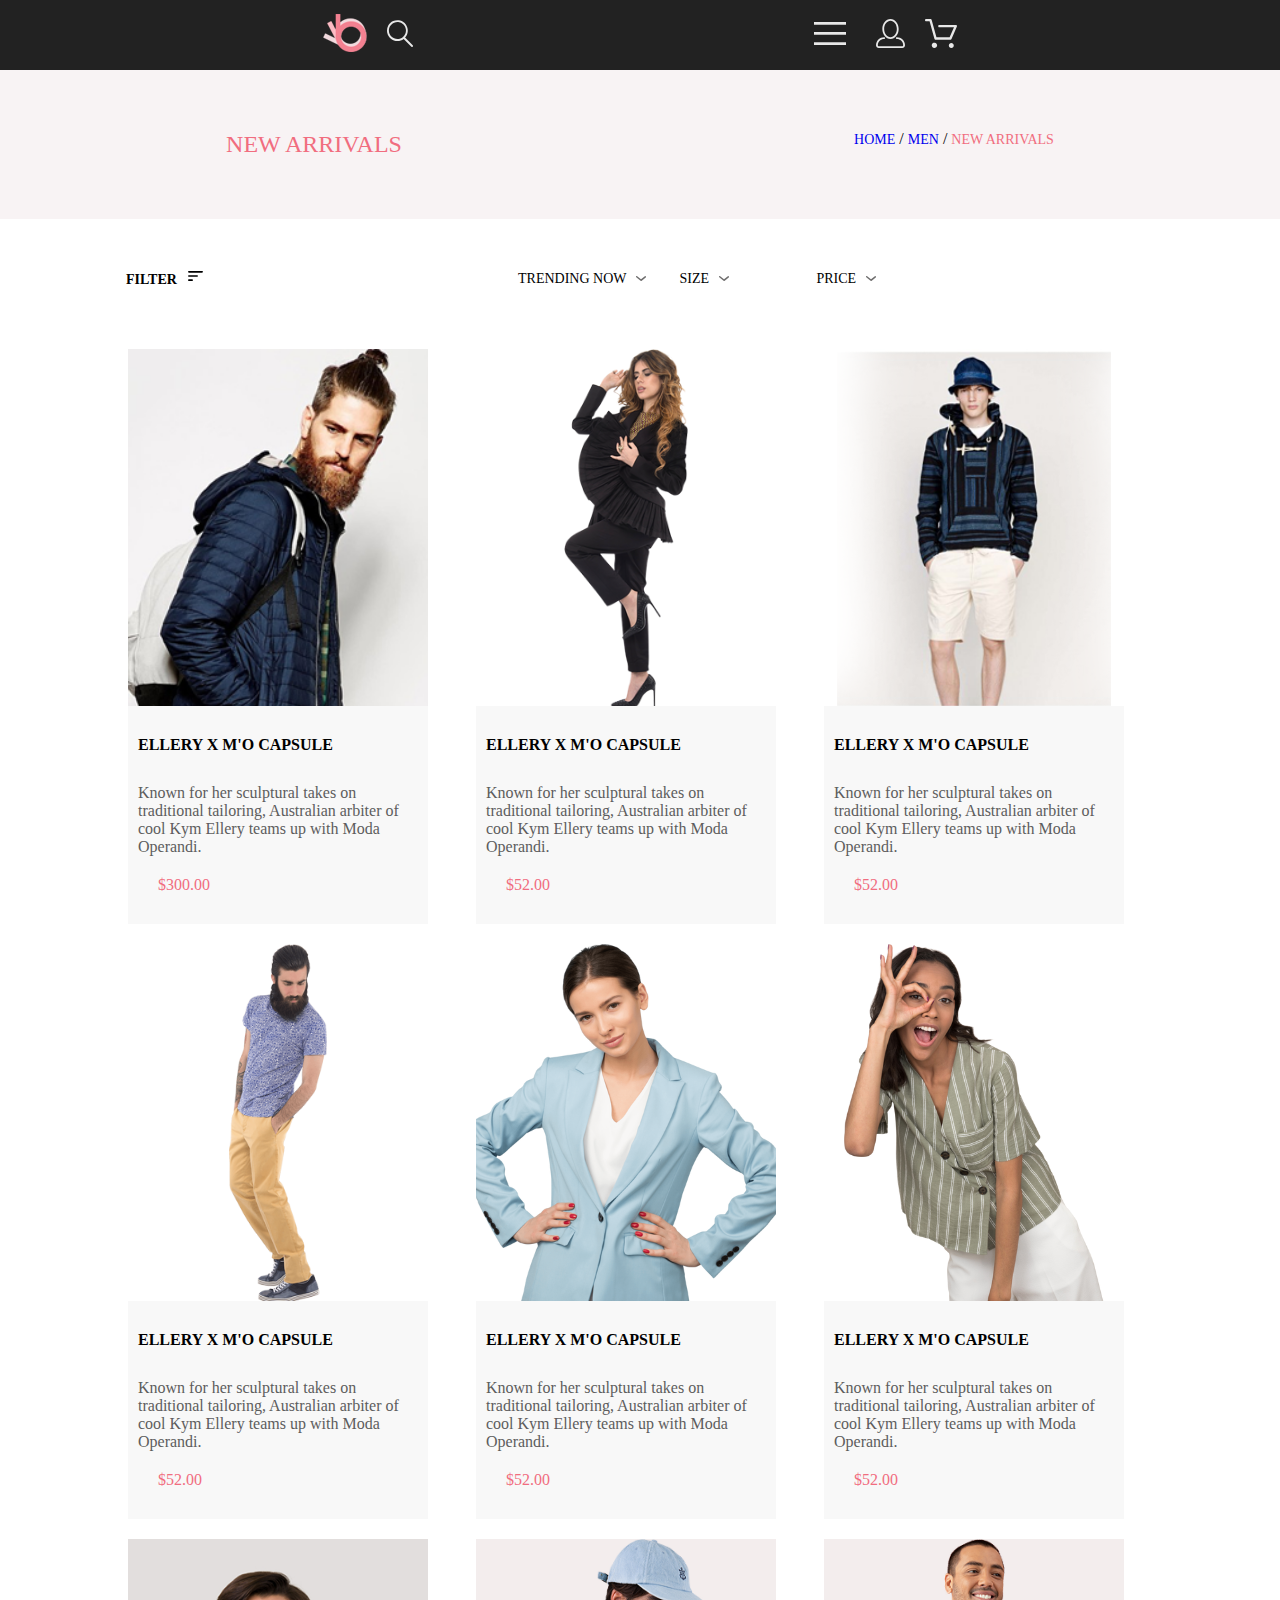
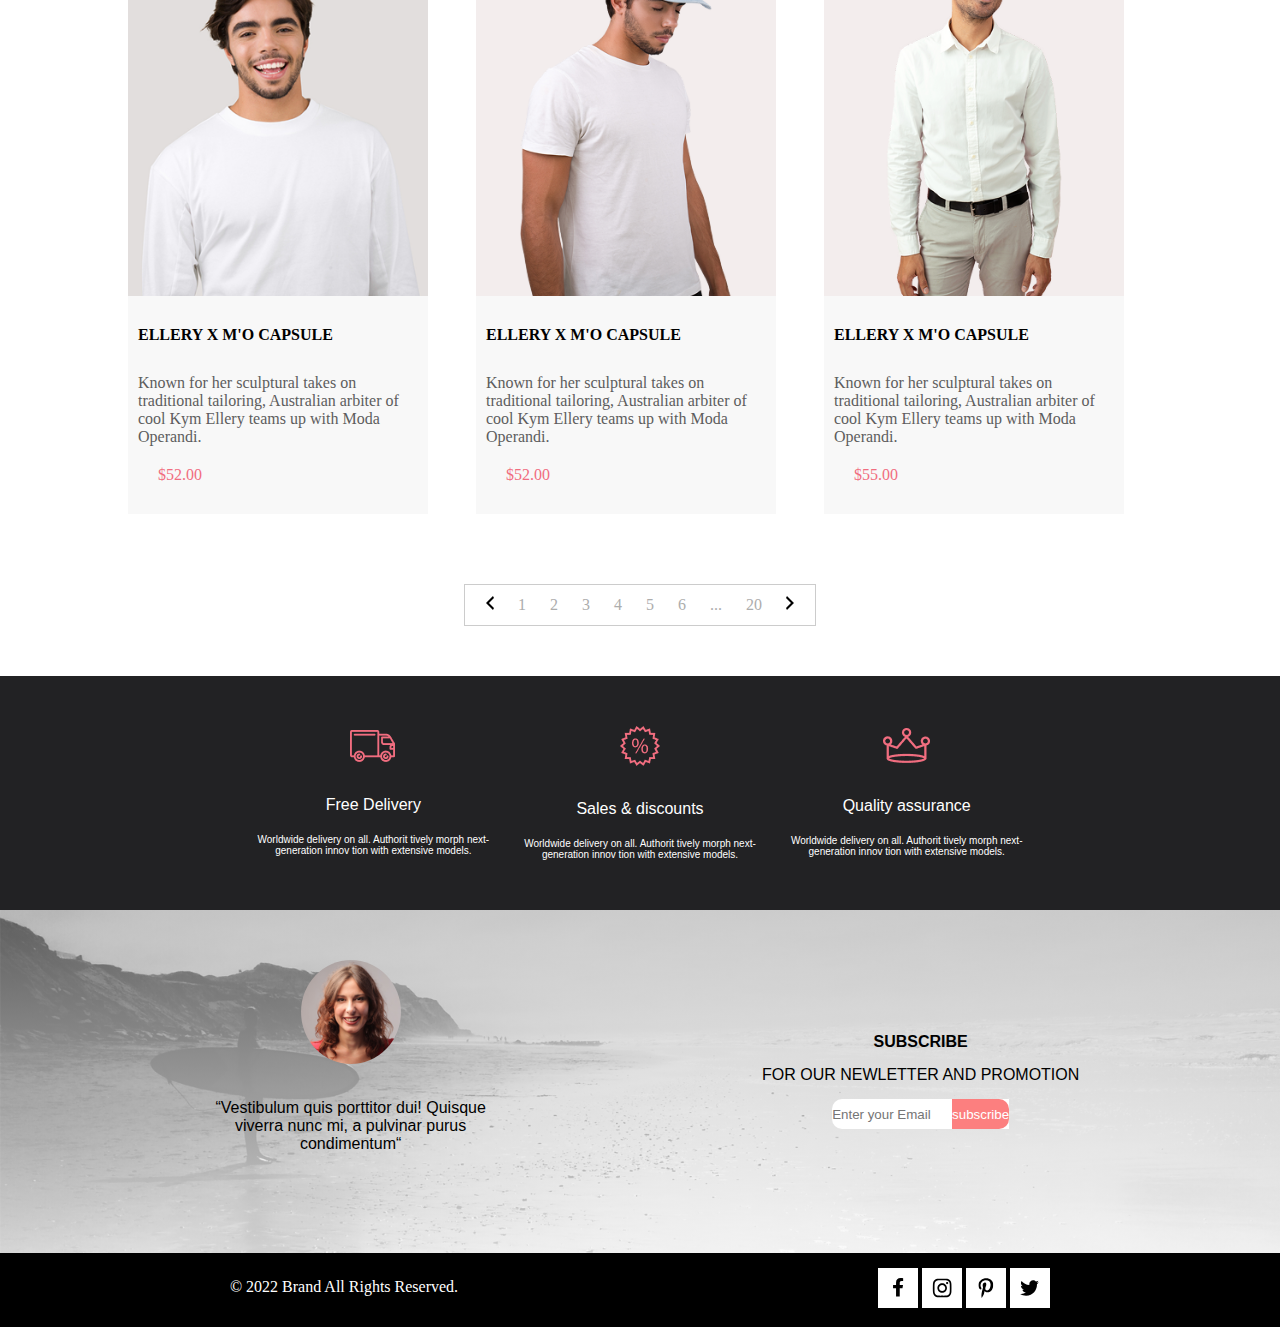
==== commit d7483de6: "cоздание 3 -го сайта" ====
--- a/kategori.html
+++ b/kategori.html
@@ -201,6 +201,29 @@
             <div class="cart-box center"></div>
         </article>
 
+        <!-- пагинации -->
+        <article>
+            <div class="box_pagination">
+            <ul class="box_pagination_ul">
+                <li><a href="#"><svg width="8" height="14" viewBox="0 0 8 14" fill="none" xmlns="http://www.w3.org/2000/svg">
+                    <path d="M7.99512 2L2.99512 7L7.99512 12L6.99512 14L-0.00488281 7L6.99512 0L7.99512 2Z" fill="black"/>
+                    </svg>
+                    </a></li>
+                <li><a href="#">1</a></li>
+                <li><a href="#">2</a></li>
+                <li><a href="#">3</a></li>
+                <li><a href="#">4</a></li>
+                <li><a href="#">5</a></li>
+                <li><a href="#">6</a></li>
+                <li><span>...</span></li>
+                <li><a href="#">20</a></li>
+                <li><a href="#"><svg width="8" height="14" viewBox="0 0 8 14" fill="none" xmlns="http://www.w3.org/2000/svg">
+                    <path d="M-0.00500488 12L4.995 7L-0.00500488 2L0.994995 0L7.995 7L0.994995 14L-0.00500488 12Z" fill="black"/>
+                    </svg>
+                    </a></li>
+              </ul>
+            </div>
+        </article>
     </main>
 
 
--- a/css/kategori.css
+++ b/css/kategori.css
@@ -15,6 +15,7 @@
 }
 
 .filter {
+  z-index: 100;
   position: relative;
   padding: 13px 16px 16px;
   width: 360px;
@@ -72,6 +73,7 @@
 }
 
 .sort {
+  z-index: 100;
   position: relative;
   padding: 12px 16px 16px;
   width: auto;
@@ -113,4 +115,31 @@
 
 .size_block {
   width: 105px;
+}
+
+.box_pagination {
+  display: flex;
+  justify-content: center;
+  margin: auto;
+  border: 1px solid #ccc;
+  width: 350px;
+  height: 40px;
+}
+.box_pagination_ul {
+  padding-top: 6px;
+  display: flex;
+  list-style: none;
+  justify-content: center;
+}
+.box_pagination_ul li {
+  margin: 0 2px;
+}
+.box_pagination_ul a, .box_pagination_ul span {
+  display: block;
+  padding: 5px 10px;
+  color: #adadad;
+  text-decoration: none;
+}
+.box_pagination_ul a:hover {
+  color: #F16D7F;
 }/*# sourceMappingURL=kategori.css.map */--- a/css/style3.css
+++ b/css/style3.css
@@ -254,7 +254,7 @@
 
 .cart-box {
   padding-top: 130px;
-  padding-bottom: 130px;
+  padding-bottom: 70px;
   max-width: 1024px;
   margin: 0 auto;
   display: grid;
@@ -268,7 +268,6 @@
 }
 
 .bodyContent {
-  z-index: -1;
   display: flex;
   align-content: space-between;
   flex-wrap: wrap;
@@ -288,6 +287,7 @@
 }
 
 .item__content {
+  width: 360px;
   padding: 10px;
   background-color: #F8F8F8;
   margin-top: -3px;
@@ -308,11 +308,11 @@
 }
 
 .add-cart {
-  padding: 64px;
+  display: grid;
+  gap: 50px;
 }
 
 .item {
-  padding-top: 2px;
   height: 360px;
   width: 650px;
   box-shadow: 17px 19px 24px rgba(0, 0, 0, 0.13);
@@ -346,14 +346,11 @@
 }
 
 .imgPay {
-  max-width: 100%;
+  overflow: hidden;
+  margin: 0px auto;
   max-height: 100%;
-  -o-object-fit: contain;
-     object-fit: contain;
-  -o-object-position: center;
-     object-position: center;
-  width: 1200px;
-  margin: auto;
+  -o-object-fit: cover;
+     object-fit: cover;
 }
 
 .item_content {
@@ -402,6 +399,7 @@
 }
 
 .buttonRem {
+  position: relative;
   width: 44px;
   height: 44px;
   background-color: white;
@@ -434,6 +432,7 @@
   background: rgb(34, 34, 36);
   padding-bottom: 50px;
   padding-top: 50px;
+  margin-top: 50px;
 }
 
 .bot_prior {
